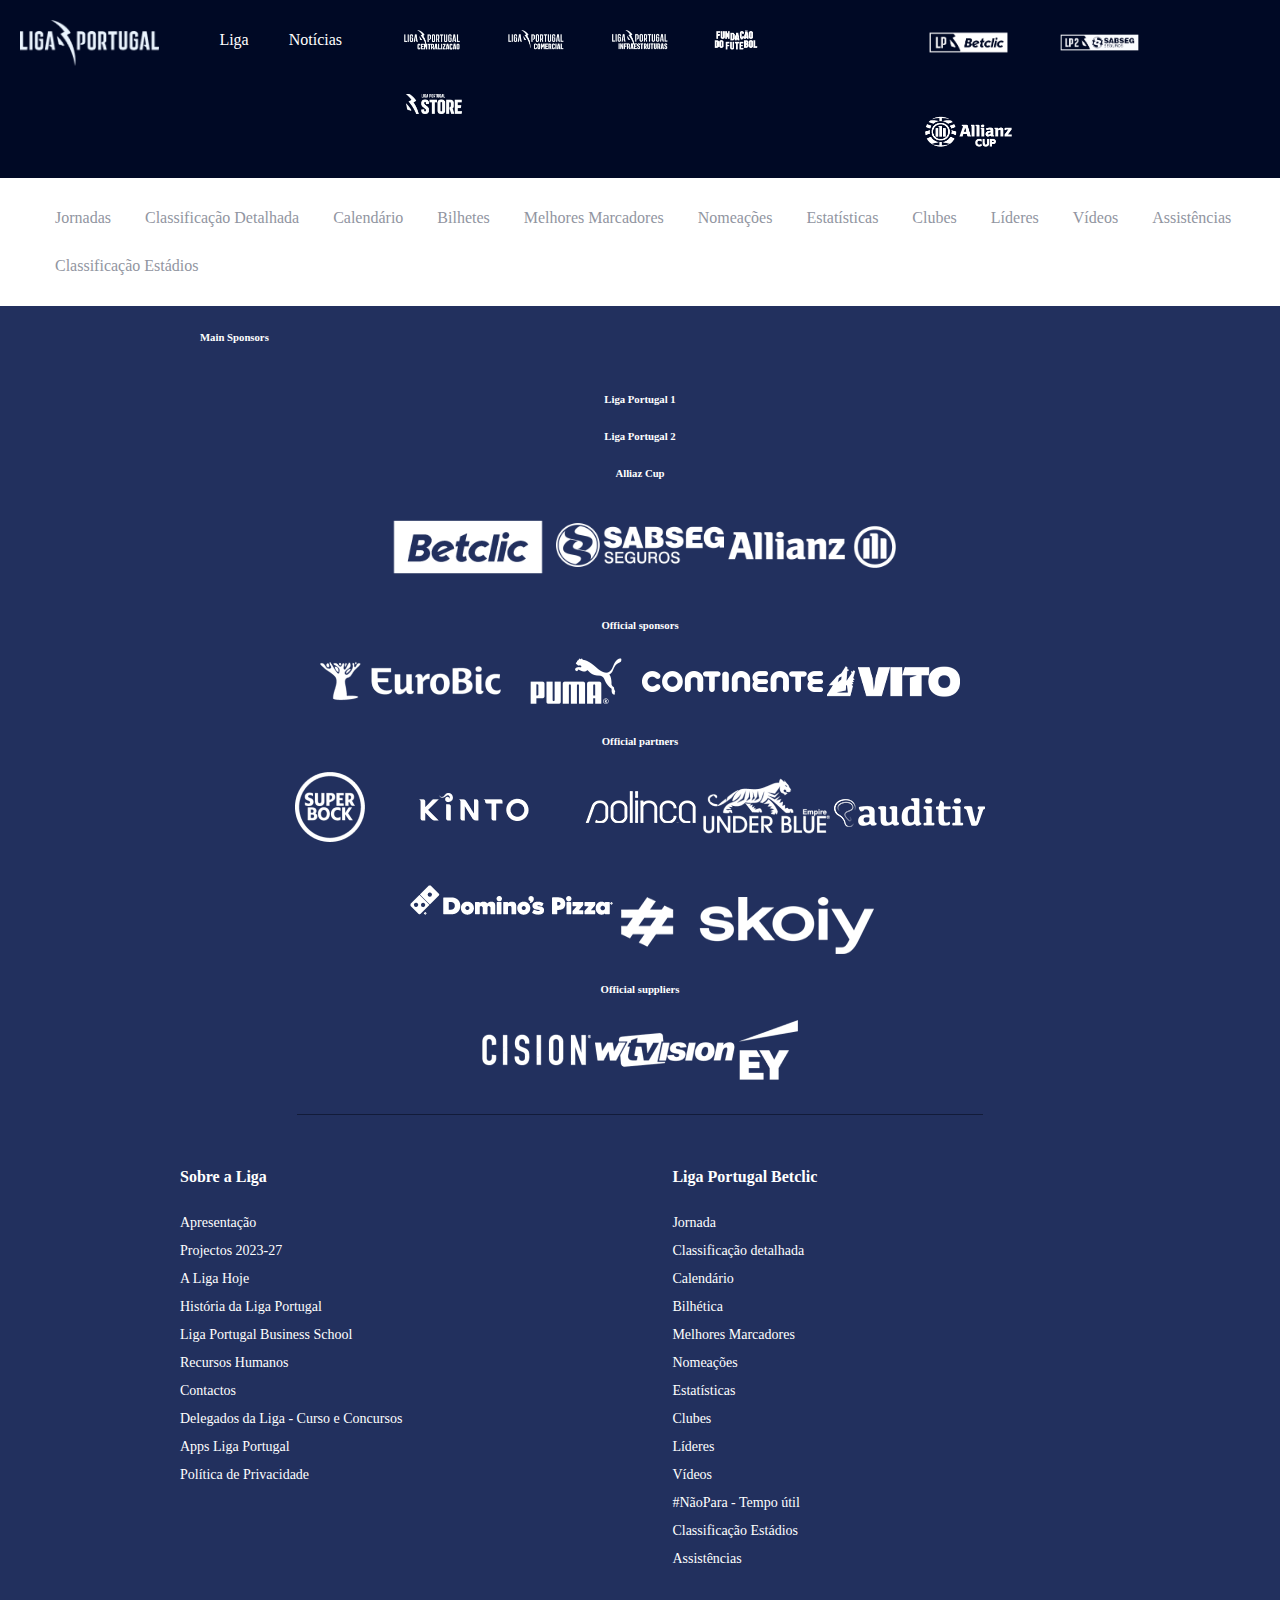
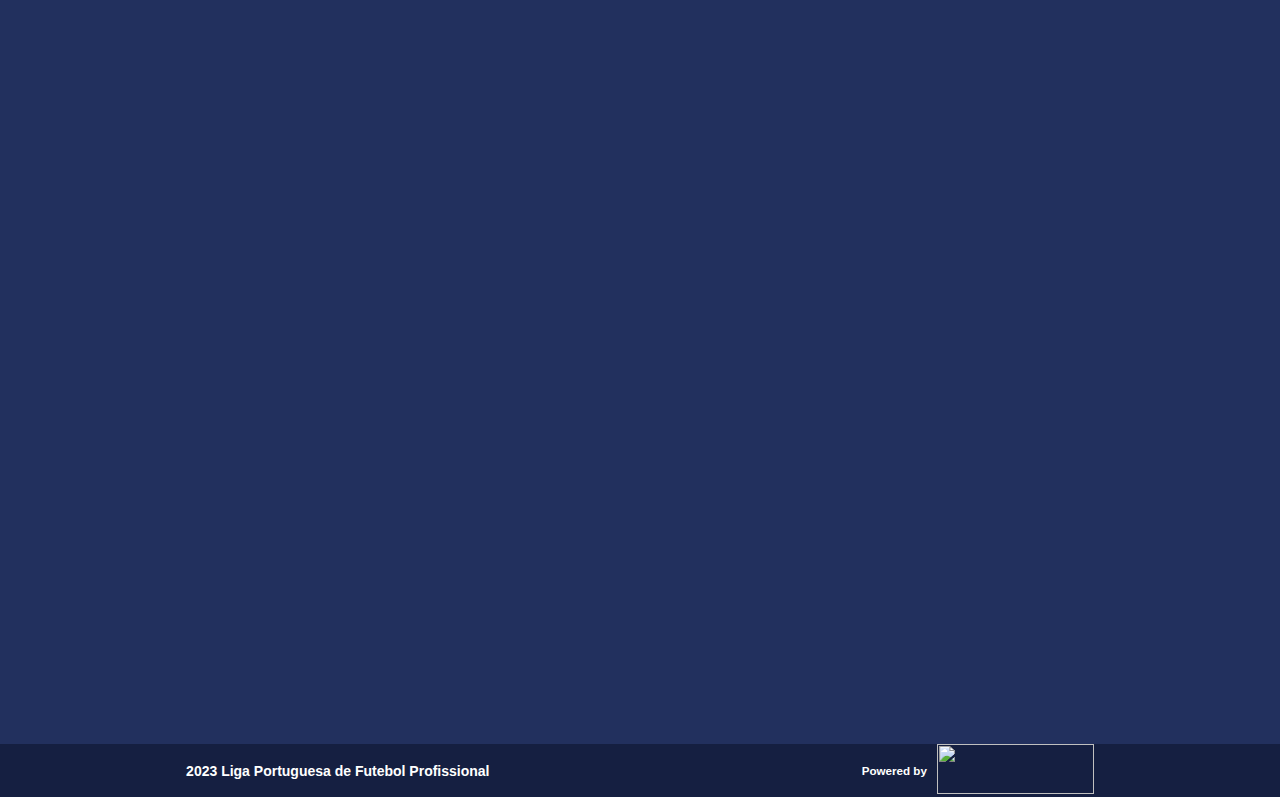
==== Index.html @ d451ceb6 "." ====
<!DOCTYPE html>
<html lang="pt">

<head>
	<meta charset="UTF-8">
	<meta name="viewport" content="width=device-width, initial-scale=1.0">
	<link rel="stylesheet" href="Liga Portugal.css">
	<link href="https://fonts.cdnfonts.com/css/muli" rel="stylesheet">
	<title>Liga Portugal</title>

</head>

<body>
	<header>
		<nav>
			<div>
				<a
					href="Liga Portugal.html"><img
						src="Imagens/logo ligaportugal.png" width="139.39" height="46" /></a>
			</div>
			<div class="puxar">
				<a href="">Liga</a>
				<a href="https://www.ligaportugal.pt/pt/epocas/20232024">Notícias</a>
			</div>
			<div class="puxar2">
				<a href="#"><img src="Imagens/centralizacao.png" width="60" height="20" /></a>
				<a href="#"><img src="Imagens/comercial.png" width="60" height="20" /></a>
				<a href="#"><img src="Imagens/infraestruturas.png" width="60" height="20" /></a>
				<a href="#"><img src="Imagens/logo-fundacao-branconovositeliga.png" width="44" height="20" /></a>
				<a href="#"><img src="Imagens/site-logo-01.png" width="60" height="20" /></a>
			</div>
			<div>
				<a href="#"><img src="Imagens/liga betclic header.png" width="87" height="45" /></a>
				<a href="#"><img src="Imagens/lpsabsegmenumono-211x108.png" width="87" height="45" /></a>
				<a href="#"><img src="Imagens/allianzcup012x.png" width="87" height="45" /></a>
			</div>
		</nav>
		<section>
			<ul>
				<li><a href="Jornada.html">Jornadas</a></li>
				<li><a href="ClassificaçãoDetalhada.html">Classificação Detalhada</a></li>
				<li><a href="#calendario">Calendário</a></li>
				<li><a href="#bilhetes">Bilhetes</a></li>
				<li><a href="melhoresmarcadores.html">Melhores Marcadores</a></li>
				<li><a href="#nomeacoes">Nomeações</a></li>
				<li><a href="#estatisticas">Estatísticas</a></li>
				<li><a href="clubes.html">Clubes</a></li>
				<li><a href="#lideres">Líderes</a></li>
				<li><a href="#videos">Vídeos</a></li>
				<li><a href="#">Assistências</a></li>
				<li><a href="#">Classificação Estádios</a></li>
			</ul>
		</section>
	</header>

	<main>

	</main>

	<footer>
		<div class="redes-sociais">
			<a href="https://www.ligaportugal.pt/pt/paginas/conteudos/apps-liga-portugal"
				class="icone-app-portugal"><img src="Imagens/App liga portugal.png"></a>
			<article class="redes">
				<a href="https://www.instagram.com/ligaportugal/" class="icone-instagram"><img
						src="Imagens/insta.avif"></a>
				<a href="https://twitter.com/ligaportugal" class="icone-twitter"><img src="Imagens/twitter.webp"></a>
				<a href="https://www.facebook.com/ligaportugal/" class="icone-facebook"><img
						src="Imagens/facebook.png"></a>
				<a href="#" class="icone-linkedin"><img src="Imagens/linked.png"></a>
				<a href="https://www.twitch.tv/ligaportugal" class="icone-twitch"><img src="Imagens/twitch.png"></a>
			</article>
		</div>
		<article class="conjunto">
			<div class="partes">
				<h6>Main Sponsors</h6>
			</div>
			<div class="partes"></div>
			<h6>Liga Portugal 1</h6>
			<h6>Liga Portugal 2</h6>
			<h6>Alliaz Cup</h6>
			</div>
			<div class="partes"></div>
			<a href="#"><img src="Imagens/Betclic.png" width="168" height="86" /></a>
			<a href="#"><img src="Imagens/Sabseg Seguros.png" width="168" height="86" /></a>
			<a href="#"><img src="Imagens/Allianz CUP.png" width="168" height="86" /></a>
			</div>
			<div class="partes"></div>
			<h6>Official sponsors</h6>
			</div>
			<div class="partes"></div>
			<a href="#"><img src="Imagens/Eurobic.png" width="181" height="50" /></a>
			<a href="#"><img src="Imagens/Puma.png" width="133" height="50" /></a>
			<a href="#"><img src="Imagens/Continente.png" width="181" height="50" /></a>
			<a href="#"><img src="Imagens/Vito.png" width="133" height="50" /></a>
			</div>
			<div class="partes"></div>
			<h6>Official partners</h6>
			</div>
			<div class="partes"></div>
			<a href="#"><img src="Imagens/Super Bock.png" width="70" height="70" /></a>
			<a href="#"><img src="Imagens/Kinto.png" width="209" height="70" /></a>
			<a href="#"><img src="Imagens/Solinca.png" width="117" height="70" /></a>
			<a href="#"><img src="Imagens/Under blue.png" width="127" height="70" /></a>
			<a href="#"><img src="Imagens/Auditiv.png" width="151" height="60" /></a>
			<a href="#"><img src="Imagens/Domino's Pizza.png" width="211" height="108" /></a>
			<a href="#"><img src="Imagens/Skoiy.png" width="253" height="57" /></a>
			</div>
			<div class="partes"></div>
			<h6>Official suppliers</h6>
			</div>
			<div class="partes"></div>
			<a href="#"><img src="Imagens/Cision.png" width="109" height="60" /></a>
			<a href="#"><img src="Imagens/Wtvision.png" width="140" height="60" /></a>
			<a href="#"><img src="Imagens/EY.png" width="59" height="60" /></a>
			</div>
			<hr>

		</article>
		<article class="footersobreliga">
			<div class="SobreALiga">
				<h3>Sobre a Liga</h3>

				<ul class="sobreliga">
					<li>
						<a href="#">Apresentação</a>
					</li>
					<li>
						<a href="#">Projectos 2023-27</a>
					</li>
					<li>
						<a href="#">A Liga Hoje</a>
					</li>
					<li>
						<a href="#">História da Liga Portugal</a>
					</li>
					<li>
						<a href="#">Liga Portugal Business School</a>
					</li>
					<li>
						<a href="#">Recursos Humanos</a>
					</li>
					<li>
						<a href="#">Contactos</a>
					</li>
					<li>
						<a href="#">Delegados da Liga - Curso e Concursos</a>
					</li>
					<li>
						<a href="#">Apps Liga Portugal</a>
					</li>
					<li>
						<a href="#">Política de Privacidade</a>
					</li>
				</ul>
			</div>

			<div class="LigaPortugalBetclic">
				<h3>Liga Portugal Betclic</h3>

				<ul class="Betclic">
					<li>
						<a href="#">Jornada</a>
					</li>
					<li>
						<a href="#">Classificação detalhada</a>
					</li>
					<li>
						<a href="#">Calendário</a>
					</li>
					<li>
						<a href="#">Bilhética</a>
					</li>
					<li>
						<a href="#">Melhores Marcadores</a>
					</li>
					<li>
						<a href="#">Nomeações</a>
					</li>
					<li>
						<a href="#">Estatísticas</a>
					</li>
					<li>
						<a href="#">Clubes</a>
					</li>
					<li>
						<a href="#">Líderes</a>
					</li>
					<li>
						<a href="#">Vídeos</a>
					</li>
					<li>
						<a href="#">#NãoPara - Tempo útil</a>
					</li>
					<li>
						<a href="#">Classificação Estádios</a>
					</li>
					<li>
						<a href="#">Assistências</a>
					</li>
				</ul>
			</div>
		</article>
	</footer>
	<article class="barrafundo">
		<h4 class="barrafundoesquerda">2023 Liga Portuguesa de Futebol Profissional</h4>
		<div class="barrafundodireita">
			<h5>Powered by</h5>
			<a href="https://www.itsector.pt"><img src="https://www.ligaportugal.pt/Content/img/itsector_logo.png"
					width="157" height="50" /></a>
		</div>
	</article>
</body>

</html>
---- Liga Portugal.css ----
body {
    margin: 0;
}

header {
    position: fixed;
    display: grid;
    width: 100%;
    height: 82px;
    top: 0;
    background-color: #000925;
    color: white;

    background-image: url(imagens/glyph_yellow.svg);
    background-repeat: no-repeat;
    background-position: 40px;
}

header img {
    padding: 20px;
}
header nav {display: flex;
gap: 40px;}

.puxar {display: flex;
     margin-top: 31px;
    gap: 40px;}

.puxar a {text-decoration: none;
color: white;}

.puxar2 {margin-top: 10px;}

nav {
    background-color: #000925;
}

section li {
    display: inline-block;
}

section li a {
    display: inline-block;
    color: #9195a1;
    text-decoration: none;
    padding: 15px;
}

section li a:hover {
    color: white;
}

main {
    margin-top: 84px;
}
header section {
    background-color: white;
}
main section ul {
    display: flex;
    justify-content: space-between;
}

section ul li a:hover {
    color: #2596be;
    text-decoration: none;
}

footer {
    width: 100%;
    height: 2000px;
    padding: 130px 0px 130px 0px;
    background-color: #22305e;
    color: white;
}

.redes-sociais {
    display: flex;
    align-items: center;
    justify-content: center;
    width: 100%;
    height: 92px;
    margin: 0 auto;
    background-color: #151f41;
    font-size: 11px;
    gap: 487px;
}

.redes-sociais a {
    text-decoration: none;
}

.redes-sociais img {
    width: 59px;
    height: 59px;
    transition: transform 0.3s ease;
    border-width: 2px;
    border-style: solid;
    border-color: white;
    border-radius: 12px;
}

.redes-sociais img:hover {
    transform: scale(1.2);
}

.conjunto {
    text-align: center;
    margin-left: 200px;
    margin-right: 200px;
}

.partes {
    display: flex;
    flex-wrap: wrap;
}

footer hr {
    border-color: #121b39;
    margin-bottom: 30px;
    margin-top: 30px;
}

hr {
    max-width: 78%;
    border: 0;
    border-top: 1px solid rgba(0, 0, 0, .1);
}

footer h3 {
    font-size: 16px;
}

footer li {
    list-style: none;
}

footer a {
    text-decoration: none;
    color: white;
    padding: 10px 0px 10px 0px;
}

.footersobreliga {
    display: flex;
    gap: 90px;
    font-size: 14px;
    line-height: 2.0;
}

.sobreliga {
    margin-left: -40px
}

.SobreALiga {
    margin-left: 180px;

}

.LigaPortugalBetclic {
    margin-left: 180px;
}

.Betclic {
    margin-left: -40px;
}

.barrafundo {
    display: flex;
    background-color: #151f41;
    color: white;
    align-items: center;
    justify-content: space-around;
    height: auto;
    font-size: 14px;
    margin: 0;
    font-family: 'Muli', sans-serif;
}

.barrafundoesquerda {
    justify-content: center;
}

.barrafundodireita {
    display: flex;
    gap: 10px;
}
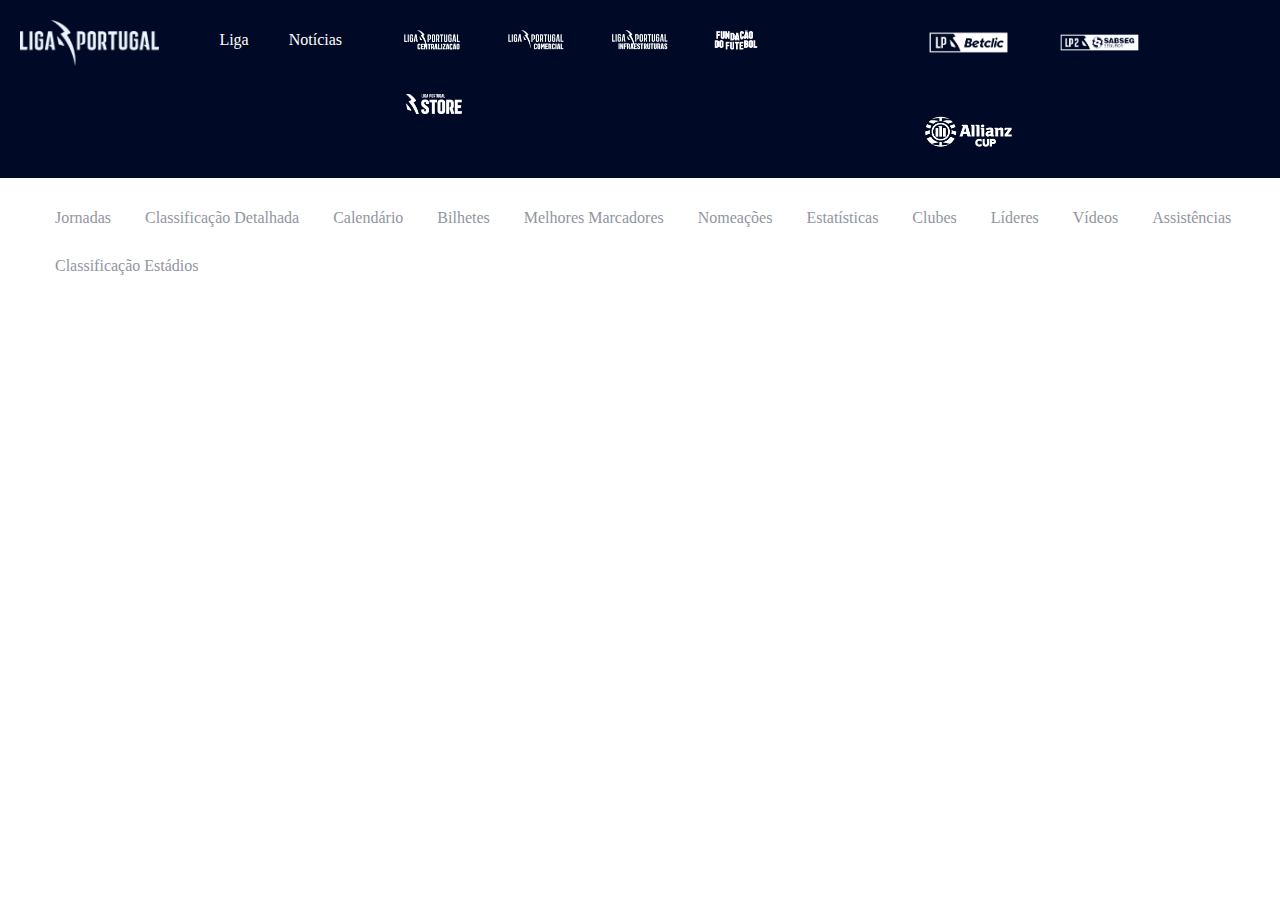
==== commit cb0175e9: "." ====
--- a/Index.html
+++ b/Index.html
@@ -56,13 +56,13 @@
 	<main>
 
 	</main>
-
+<!--
 	<footer>
 		<div class="redes-sociais">
 			<a href="https://www.ligaportugal.pt/pt/paginas/conteudos/apps-liga-portugal"
 				class="icone-app-portugal"><img src="Imagens/App liga portugal.png"></a>
 			<article class="redes">
-				<a href="https://www.instagram.com/ligaportugal/" class="icone-instagram"><img
+				<a href="Imagens/Instagram_icon.png" class="icone-instagram"><img
 						src="Imagens/insta.avif"></a>
 				<a href="https://twitter.com/ligaportugal" class="icone-twitter"><img src="Imagens/twitter.webp"></a>
 				<a href="https://www.facebook.com/ligaportugal/" class="icone-facebook"><img
@@ -210,6 +210,8 @@
 					width="157" height="50" /></a>
 		</div>
 	</article>
+
+	-->
 </body>
 
 </html>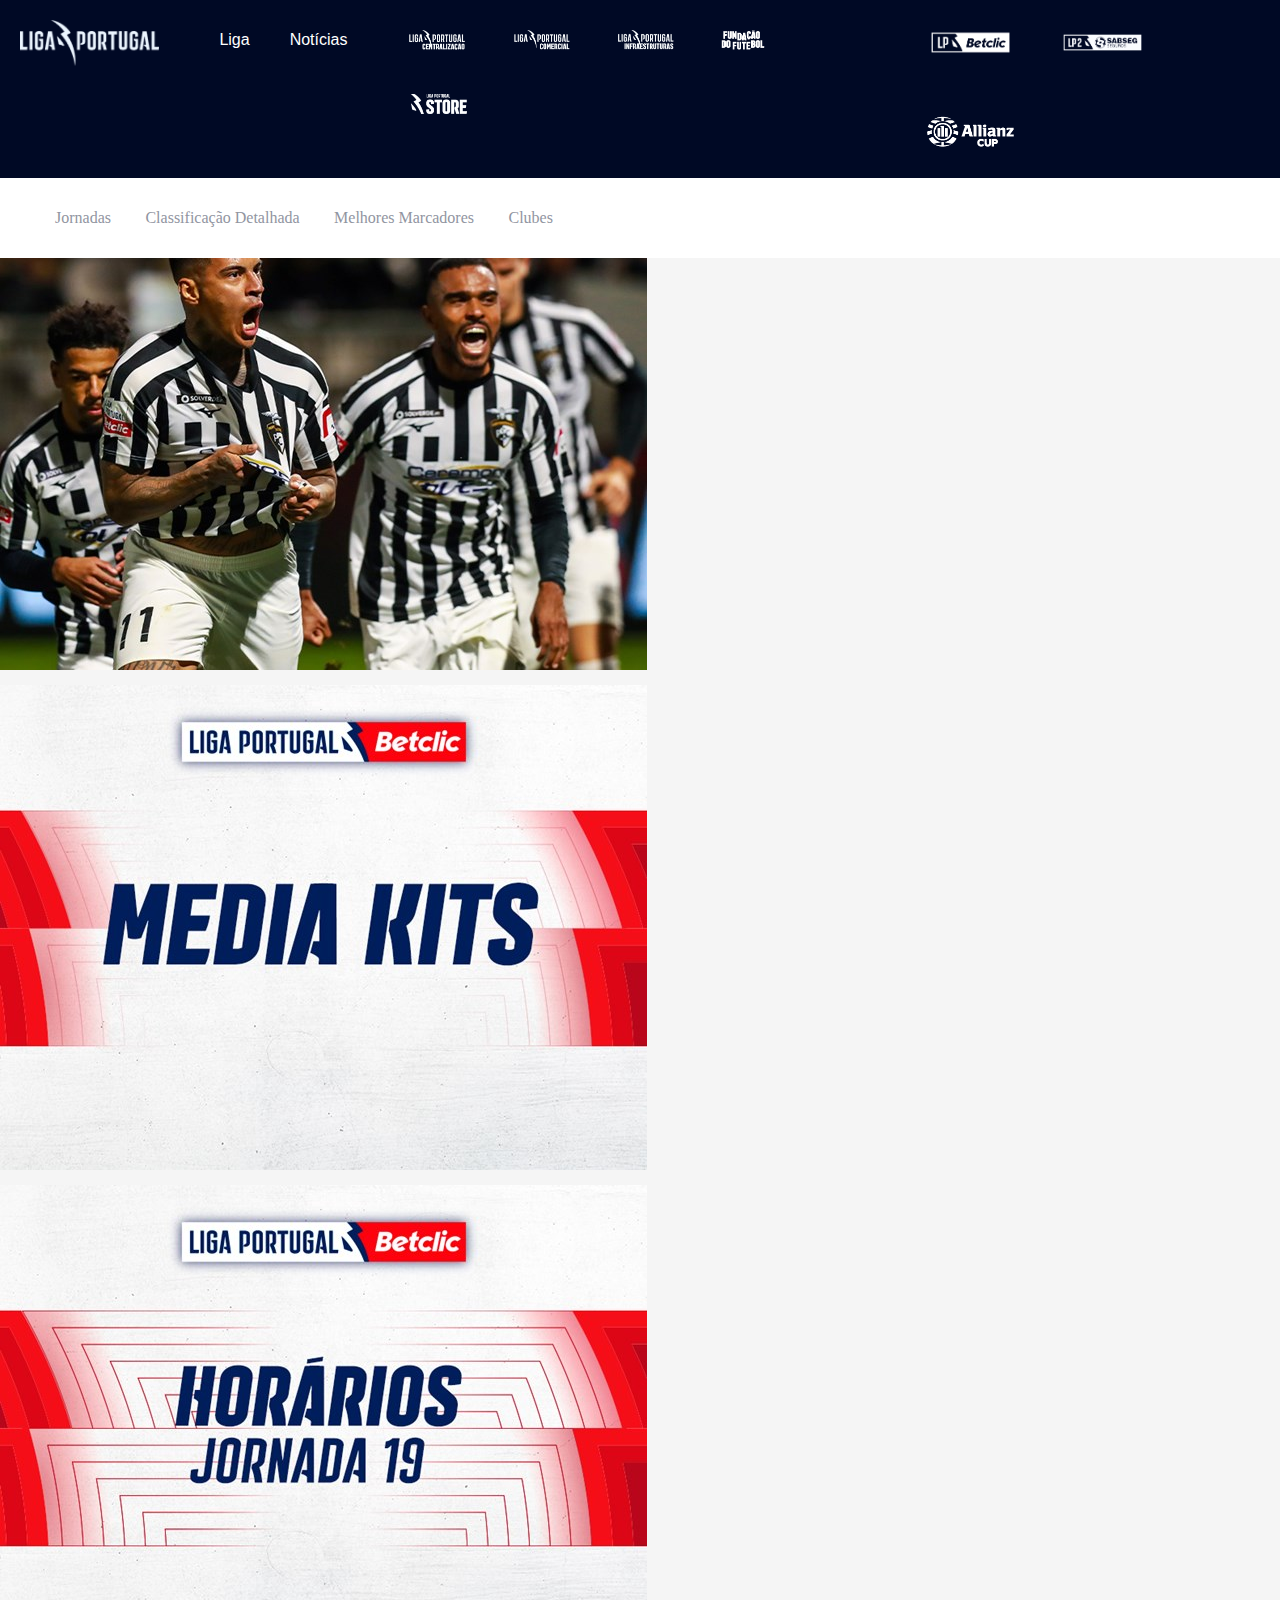
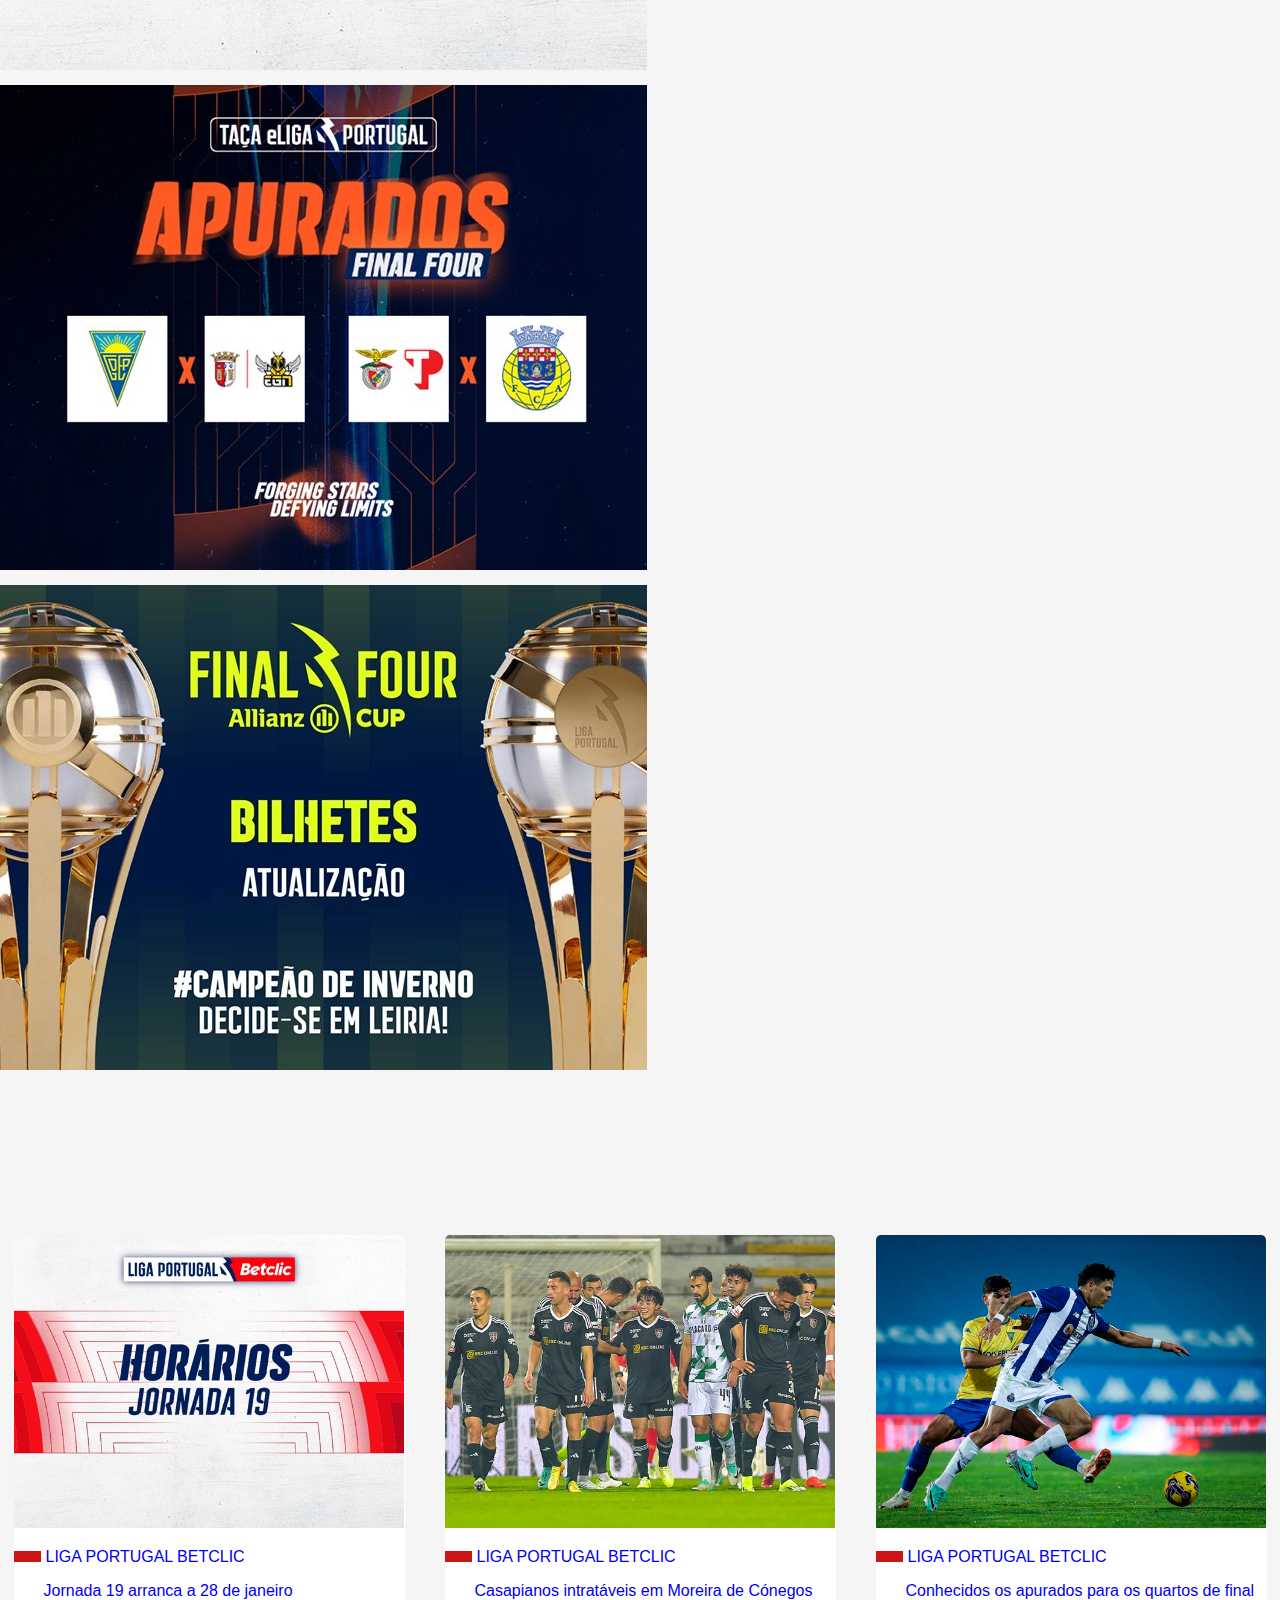
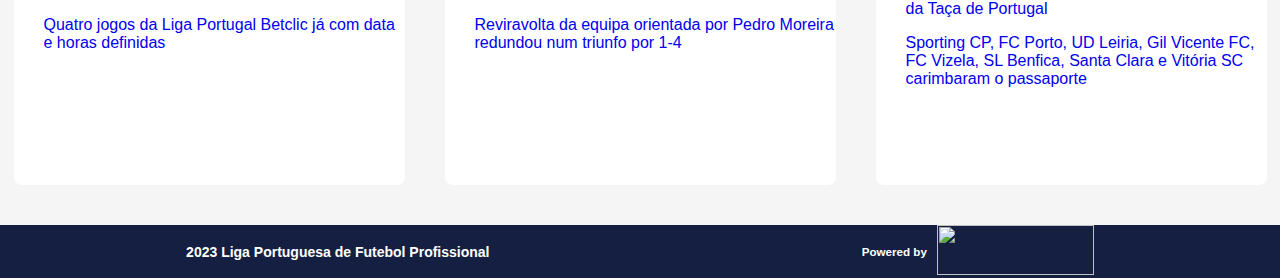
==== commit 23997223: "'" ====
--- a/Index.html
+++ b/Index.html
@@ -2,216 +2,91 @@
 <html lang="pt">
 
 <head>
-	<meta charset="UTF-8">
-	<meta name="viewport" content="width=device-width, initial-scale=1.0">
-	<link rel="stylesheet" href="Liga Portugal.css">
-	<link href="https://fonts.cdnfonts.com/css/muli" rel="stylesheet">
-	<title>Liga Portugal</title>
+    <meta charset="UTF-8">
+    <meta name="viewport" content="width=device-width, initial-scale=1.0">
+    <link rel="stylesheet" href="index.css">
+    <link href="https://fonts.cdnfonts.com/css/muli" rel="stylesheet">
+    <link rel="stylesheet" href="https://unpkg.com/flickity@2/dist/flickity.min.css">
+    <script src="https://unpkg.com/flickity@2/dist/flickity.pkgd.min.js"></script>
+    <script src="jquery-3.3.1.js"></script>
+    <title>Liga Portugal</title>
 
 </head>
 
-<body>
-	<header>
-		<nav>
-			<div>
-				<a
-					href="Liga Portugal.html"><img
-						src="Imagens/logo ligaportugal.png" width="139.39" height="46" /></a>
-			</div>
-			<div class="puxar">
-				<a href="">Liga</a>
-				<a href="https://www.ligaportugal.pt/pt/epocas/20232024">Notícias</a>
-			</div>
-			<div class="puxar2">
-				<a href="#"><img src="Imagens/centralizacao.png" width="60" height="20" /></a>
-				<a href="#"><img src="Imagens/comercial.png" width="60" height="20" /></a>
-				<a href="#"><img src="Imagens/infraestruturas.png" width="60" height="20" /></a>
-				<a href="#"><img src="Imagens/logo-fundacao-branconovositeliga.png" width="44" height="20" /></a>
-				<a href="#"><img src="Imagens/site-logo-01.png" width="60" height="20" /></a>
-			</div>
-			<div>
-				<a href="#"><img src="Imagens/liga betclic header.png" width="87" height="45" /></a>
-				<a href="#"><img src="Imagens/lpsabsegmenumono-211x108.png" width="87" height="45" /></a>
-				<a href="#"><img src="Imagens/allianzcup012x.png" width="87" height="45" /></a>
-			</div>
-		</nav>
-		<section>
-			<ul>
-				<li><a href="Jornada.html">Jornadas</a></li>
-				<li><a href="ClassificaçãoDetalhada.html">Classificação Detalhada</a></li>
-				<li><a href="#calendario">Calendário</a></li>
-				<li><a href="#bilhetes">Bilhetes</a></li>
-				<li><a href="melhoresmarcadores.html">Melhores Marcadores</a></li>
-				<li><a href="#nomeacoes">Nomeações</a></li>
-				<li><a href="#estatisticas">Estatísticas</a></li>
-				<li><a href="clubes.html">Clubes</a></li>
-				<li><a href="#lideres">Líderes</a></li>
-				<li><a href="#videos">Vídeos</a></li>
-				<li><a href="#">Assistências</a></li>
-				<li><a href="#">Classificação Estádios</a></li>
-			</ul>
-		</section>
-	</header>
+<body class="container">
+    <header>
+        <nav>
+            <div>
+                <a href="index.html"><img src="Imagens/logo ligaportugal.png" width="139.39" height="46" /></a>
+            </div>
+            <div class="puxar">
+                <a href="">Liga</a>
+                <a href="https://www.ligaportugal.pt/pt/epocas/20232024">Notícias</a>
+            </div>
+            <div class="puxar2">
+                <a href="#"><img src="Imagens/centralizacao.png" width="60" height="20" /></a>
+                <a href="#"><img src="Imagens/comercial.png" width="60" height="20" /></a>
+                <a href="#"><img src="Imagens/infraestruturas.png" width="60" height="20" /></a>
+                <a href="#"><img src="Imagens/logo-fundacao-branconovositeliga.png" width="44" height="20" /></a>
+                <a href="#"><img src="Imagens/site-logo-01.png" width="60" height="20" /></a>
+            </div>
+            <div>
+                <a href="#"><img src="Imagens/liga betclic header.png" width="87" height="45" /></a>
+                <a href="#"><img src="Imagens/lpsabsegmenumono-211x108.png" width="87" height="45" /></a>
+                <a href="#"><img src="Imagens/allianzcup012x.png" width="87" height="45" /></a>
+            </div>
+        </nav>
+        <section>
+            <ul>
+                <li><a href="Jornada.html">Jornadas</a></li>
+                <li><a href="ClassificaçãoDetalhada.html">Classificação Detalhada</a></li>
+                <li><a href="melhoresmarcadores.html">Melhores Marcadores</a></li>
+                <li><a href="clubes.html">Clubes</a></li>
+            </ul>
+        </section>
+    </header>
 
-	<main>
+    <main>
 
-	</main>
-<!--
-	<footer>
-		<div class="redes-sociais">
-			<a href="https://www.ligaportugal.pt/pt/paginas/conteudos/apps-liga-portugal"
-				class="icone-app-portugal"><img src="Imagens/App liga portugal.png"></a>
-			<article class="redes">
-				<a href="Imagens/Instagram_icon.png" class="icone-instagram"><img
-						src="Imagens/insta.avif"></a>
-				<a href="https://twitter.com/ligaportugal" class="icone-twitter"><img src="Imagens/twitter.webp"></a>
-				<a href="https://www.facebook.com/ligaportugal/" class="icone-facebook"><img
-						src="Imagens/facebook.png"></a>
-				<a href="#" class="icone-linkedin"><img src="Imagens/linked.png"></a>
-				<a href="https://www.twitch.tv/ligaportugal" class="icone-twitch"><img src="Imagens/twitch.png"></a>
-			</article>
-		</div>
-		<article class="conjunto">
-			<div class="partes">
-				<h6>Main Sponsors</h6>
-			</div>
-			<div class="partes"></div>
-			<h6>Liga Portugal 1</h6>
-			<h6>Liga Portugal 2</h6>
-			<h6>Alliaz Cup</h6>
-			</div>
-			<div class="partes"></div>
-			<a href="#"><img src="Imagens/Betclic.png" width="168" height="86" /></a>
-			<a href="#"><img src="Imagens/Sabseg Seguros.png" width="168" height="86" /></a>
-			<a href="#"><img src="Imagens/Allianz CUP.png" width="168" height="86" /></a>
-			</div>
-			<div class="partes"></div>
-			<h6>Official sponsors</h6>
-			</div>
-			<div class="partes"></div>
-			<a href="#"><img src="Imagens/Eurobic.png" width="181" height="50" /></a>
-			<a href="#"><img src="Imagens/Puma.png" width="133" height="50" /></a>
-			<a href="#"><img src="Imagens/Continente.png" width="181" height="50" /></a>
-			<a href="#"><img src="Imagens/Vito.png" width="133" height="50" /></a>
-			</div>
-			<div class="partes"></div>
-			<h6>Official partners</h6>
-			</div>
-			<div class="partes"></div>
-			<a href="#"><img src="Imagens/Super Bock.png" width="70" height="70" /></a>
-			<a href="#"><img src="Imagens/Kinto.png" width="209" height="70" /></a>
-			<a href="#"><img src="Imagens/Solinca.png" width="117" height="70" /></a>
-			<a href="#"><img src="Imagens/Under blue.png" width="127" height="70" /></a>
-			<a href="#"><img src="Imagens/Auditiv.png" width="151" height="60" /></a>
-			<a href="#"><img src="Imagens/Domino's Pizza.png" width="211" height="108" /></a>
-			<a href="#"><img src="Imagens/Skoiy.png" width="253" height="57" /></a>
-			</div>
-			<div class="partes"></div>
-			<h6>Official suppliers</h6>
-			</div>
-			<div class="partes"></div>
-			<a href="#"><img src="Imagens/Cision.png" width="109" height="60" /></a>
-			<a href="#"><img src="Imagens/Wtvision.png" width="140" height="60" /></a>
-			<a href="#"><img src="Imagens/EY.png" width="59" height="60" /></a>
-			</div>
-			<hr>
+        <div class="carousel" data-flickity='{ "freeScroll": true, "wrapAround": true }'>
+            <div class="carousel-cell"><img src="Imagens/noticia1.jpg" alt=""></div>
+            <div class="carousel-cell"><img src="Imagens/noticia2.jpg" alt=""></div>
+            <div class="carousel-cell"><img src="Imagens/horarios-lpbetclic19.jpg" alt=""></div>
+            <div class="carousel-cell"><img src="Imagens/noticia3.jpg" alt=""></div>
+            <div class="carousel-cell"><img src="Imagens/noticia4.png" alt=""></div>
 
-		</article>
-		<article class="footersobreliga">
-			<div class="SobreALiga">
-				<h3>Sobre a Liga</h3>
+        </div>
+        <div class="divnoticias">
+            <a href="https://www.ligaportugal.pt/pt/epocas/20232024/noticias/geral/horarios/jornada-19-arranca-a-28-de-janeiro/" class="horarios">
+                <img src="Imagens/horarios-lpbetclic19.jpg" alt="">
+                <p><div class="cor1"></div>LIGA PORTUGAL BETCLIC</p>
+                <p>Jornada 19 arranca a 28 de janeiro</p>
+                <p>Quatro jogos da Liga Portugal Betclic já com data e horas definidas</p>
+            </a>
+            <a href="https://www.ligaportugal.pt/pt/epocas/20232024/noticias/geral/liga-portugal-betclic/jornada-16/casapianos-intrataveis-em-moreira-de-conegos/" class="horarios">
+                <img src="Imagens/moreirensenoticia.jpg" alt="">
+                <p><div class="cor1"></div>LIGA PORTUGAL BETCLIC</p>
+                <p>Casapianos intratáveis em Moreira de Cónegos</p>
+                <p>Reviravolta da equipa orientada por Pedro Moreira redundou num triunfo por 1-4</p>
+            </a>
+            <a href="https://www.ligaportugal.pt/pt/epocas/20232024/noticias/geral/noticias/conhecidos-os-apurados-para-os-quartos-de-final-da-taca-de-portugal/" class="horarios">
+                <img src="Imagens/imagem2noti.jpg" alt="">
+                <p><div class="cor1"></div>LIGA PORTUGAL BETCLIC</p>
+                <p>Conhecidos os apurados para os quartos de final da Taça de Portugal</p>
+                <p>Sporting CP, FC Porto, UD Leiria, Gil Vicente FC, FC Vizela, SL Benfica, Santa Clara e Vitória SC carimbaram o passaporte</p>
+            </a>
+        </div>
+    </main>
 
-				<ul class="sobreliga">
-					<li>
-						<a href="#">Apresentação</a>
-					</li>
-					<li>
-						<a href="#">Projectos 2023-27</a>
-					</li>
-					<li>
-						<a href="#">A Liga Hoje</a>
-					</li>
-					<li>
-						<a href="#">História da Liga Portugal</a>
-					</li>
-					<li>
-						<a href="#">Liga Portugal Business School</a>
-					</li>
-					<li>
-						<a href="#">Recursos Humanos</a>
-					</li>
-					<li>
-						<a href="#">Contactos</a>
-					</li>
-					<li>
-						<a href="#">Delegados da Liga - Curso e Concursos</a>
-					</li>
-					<li>
-						<a href="#">Apps Liga Portugal</a>
-					</li>
-					<li>
-						<a href="#">Política de Privacidade</a>
-					</li>
-				</ul>
-			</div>
+    <footer class="barrafundo">
+        <h4 class="barrafundoesquerda">2023 Liga Portuguesa de Futebol Profissional</h4>
+        <div class="barrafundodireita">
+            <h5>Powered by</h5>
+            <a href="https://www.itsector.pt"><img src="https://www.ligaportugal.pt/Content/img/itsector_logo.png"
+                    width="157" height="50" /></a>
+        </div>
+    </footer>
 
-			<div class="LigaPortugalBetclic">
-				<h3>Liga Portugal Betclic</h3>
-
-				<ul class="Betclic">
-					<li>
-						<a href="#">Jornada</a>
-					</li>
-					<li>
-						<a href="#">Classificação detalhada</a>
-					</li>
-					<li>
-						<a href="#">Calendário</a>
-					</li>
-					<li>
-						<a href="#">Bilhética</a>
-					</li>
-					<li>
-						<a href="#">Melhores Marcadores</a>
-					</li>
-					<li>
-						<a href="#">Nomeações</a>
-					</li>
-					<li>
-						<a href="#">Estatísticas</a>
-					</li>
-					<li>
-						<a href="#">Clubes</a>
-					</li>
-					<li>
-						<a href="#">Líderes</a>
-					</li>
-					<li>
-						<a href="#">Vídeos</a>
-					</li>
-					<li>
-						<a href="#">#NãoPara - Tempo útil</a>
-					</li>
-					<li>
-						<a href="#">Classificação Estádios</a>
-					</li>
-					<li>
-						<a href="#">Assistências</a>
-					</li>
-				</ul>
-			</div>
-		</article>
-	</footer>
-	<article class="barrafundo">
-		<h4 class="barrafundoesquerda">2023 Liga Portuguesa de Futebol Profissional</h4>
-		<div class="barrafundodireita">
-			<h5>Powered by</h5>
-			<a href="https://www.itsector.pt"><img src="https://www.ligaportugal.pt/Content/img/itsector_logo.png"
-					width="157" height="50" /></a>
-		</div>
-	</article>
-
-	-->
 </body>
 
 </html>--- a/index.css
+++ b/index.css
@@ -0,0 +1,160 @@
+body {
+    font-family: Arial, sans-serif;
+    background-color: #f5f5f5;
+    margin: 0;
+}
+
+/*css header */
+header {
+    position: fixed;
+    display: grid;
+    width: 100%;
+    height: 82px;
+    top: 0;
+    background-color: #000925;
+    color: white;
+
+    background-image: url(imagens/glyph_yellow.svg);
+    background-repeat: no-repeat;
+    background-position: 40px;
+    z-index: 10;
+}
+
+header img {
+    padding: 20px;
+}
+
+header nav {
+    display: flex;
+    gap: 40px;
+}
+
+.puxar {
+    display: flex;
+    margin-top: 31px;
+    gap: 40px;
+}
+
+.puxar a {
+    text-decoration: none;
+    color: white;
+}
+
+.puxar2 {
+    margin-top: 10px;
+}
+
+nav {
+    background-color: #000925;
+}
+
+section li {
+    display: inline-block;
+}
+
+section li a {
+    display: inline-block;
+    color: #9195a1;
+    text-decoration: none;
+    padding: 15px;
+    font-family: 'Times New Roman', Times, serif;
+}
+
+section li a:hover {
+    color: deepskyblue;
+}
+
+section {background-color: white;}
+
+.carousel {
+    background: #f5f5f5;
+    margin-top: 185px;
+}
+
+.carousel-cell {
+    width: 50%;
+    height: 500px;
+    margin-right: 10px;
+    border-radius: 5px;
+    background-repeat: no-repeat;
+}
+
+/* cell number */
+.carousel-cell:before {
+    display: block;
+    text-align: center;
+    line-height: 200px;
+    font-size: 80px;
+    color: white;
+}
+
+.divnoticias {
+    display: flex;
+    flex-wrap: wrap;
+    justify-content: center;
+    gap: 40px;
+    border-radius: 40px;
+}
+
+.horarios {
+    width: 391px;
+    height: 550px;
+    background-color: rgb(255, 255, 255);
+    margin-top: 150px;
+    border-radius: 8px;
+    text-decoration: none;
+}
+
+.horarios img {
+    max-width: 391px;
+    max-height: 293px;
+	overflow: hidden;
+	transition: transform 0.5s ease;
+    position: relative;
+    border-radius: 5px 5px 0px 0px;
+}
+
+.horarios img:hover {
+	transform: scale(1.1);
+}
+
+.cor1 {
+    background-color: rgb(205,20,23);
+    display: inline-block;
+    height: 11px;
+    width: 27px;
+    margin-right: 5px;
+}
+
+main p {
+    margin-left: 30px;
+}
+
+.barrafundo {
+    display: flex;
+    background-color: #151f41;
+    color: white;
+    align-items: center;
+    justify-content: space-around;
+    height: auto;
+    font-size: 14px;
+    margin: 0;
+    font-family: 'Muli', sans-serif;
+    margin-top: 40px;
+}
+
+.barrafundoesquerda {
+    justify-content: center;
+}
+
+.barrafundodireita {
+    display: flex;
+    gap: 10px;
+}
+
+@media screen and (max-width: 768px){
+    .container{
+    width: 100%;
+    flex-direction: column;
+    }
+}